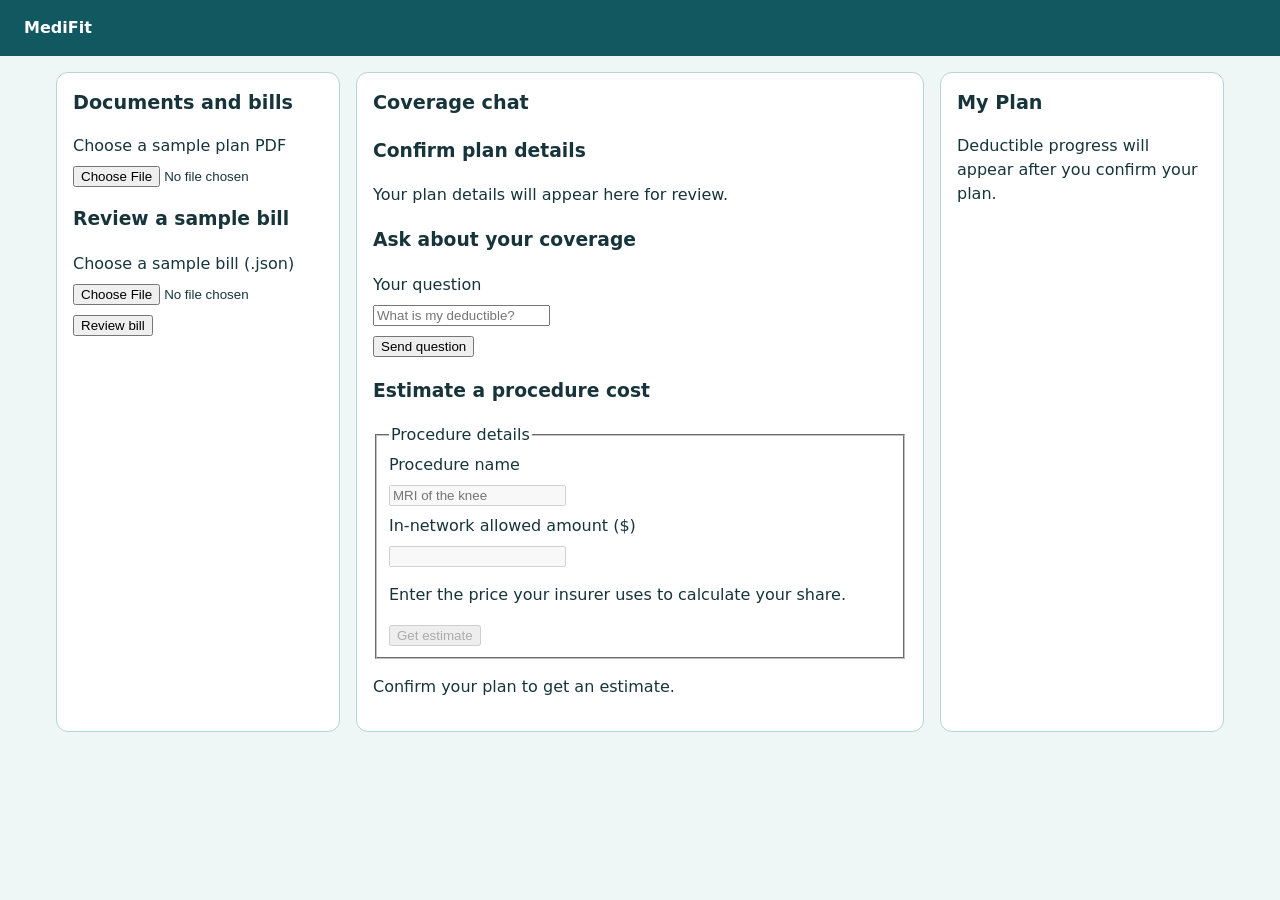
==== frontend/index.html @ 6615fc57 "Build MediFit frontend and bill review" ====
<!doctype html>
<html lang="en">
<meta charset="utf-8">
<meta name="viewport" content="width=device-width, initial-scale=1">
<title>MediFit</title>
<style>
  * { box-sizing: border-box; }
  body { margin: 0; font: 1rem/1.5 system-ui; color: #17343b; background: #eef6f6; }
  header { padding: 1rem 1.5rem; background: #125861; color: white; }
  h2 { margin-top: 0; font-size: 1.2rem; }
  .layout {
    display: grid;
    grid-template-columns: minmax(0, 1fr) minmax(0, 2fr) minmax(0, 1fr);
    gap: 1rem;
    max-width: 75rem;
    margin: auto;
    padding: 1rem;
  }
  .panel { padding: 1rem; border: 1px solid #b5d4d7; border-radius: .75rem; background: white; }
  input { display: block; max-width: 100%; margin: .5rem 0; }
  @media (max-width: 48rem) { .layout { grid-template-columns: 1fr; } }
</style>
<header><strong>MediFit</strong></header>
<div class="layout">
  <aside class="panel" aria-labelledby="documents">
    <h2 id="documents">Documents and bills</h2>
    <label for="plan-pdf">Choose a sample plan PDF</label>
    <input id="plan-pdf" type="file" accept=".pdf,application/pdf">
<form id="bill-form">
  <h3>Review a sample bill</h3>
  <label for="bill-file">Choose a sample bill (.json)</label>
  <input id="bill-file" type="file" accept=".json,application/json" required>
  <button type="submit">Review bill</button>
</form>
<p id="bill-status" role="status"></p>
<ul id="bill-flags" aria-label="Bill review findings"></ul>
  </aside>
  <main class="panel">
    <h2>Coverage chat</h2>
    <section aria-labelledby="confirm">
      <h3 id="confirm">Confirm plan details</h3>
      <p>Your plan details will appear here for review.</p>
    </section>
    <section aria-labelledby="chat-heading">
  <h3 id="chat-heading">Ask about your coverage</h3>
  <div id="chat-log" role="log" aria-label="Coverage conversation"></div>

  <form id="chat-form">
    <label for="chat-message">Your question</label>
    <input id="chat-message" type="text" maxlength="2000" required
           placeholder="What is my deductible?">
    <button type="submit">Send question</button>
  </form>
  <p id="chat-status" role="status"></p>
</section>

    <section aria-labelledby="estimate-heading">
  <h3 id="estimate-heading">Estimate a procedure cost</h3>
  <form id="estimate-form">
    <fieldset id="estimate-fields" disabled>
      <legend>Procedure details</legend>

      <label for="estimate-service">Procedure name</label>
      <input id="estimate-service" name="service" required
             placeholder="MRI of the knee">

      <label for="estimate-amount">In-network allowed amount ($)</label>
      <input id="estimate-amount" name="allowed_amount" type="number"
             min="0" step="0.01" required aria-describedby="allowed-amount-help">
      <p id="allowed-amount-help">Enter the price your insurer uses to calculate your share.</p>

      <button type="submit">Get estimate</button>
    </fieldset>
  </form>
  <p id="estimate-status" role="status">Confirm your plan to get an estimate.</p>
  <div id="estimate-result"></div>
</section>
  </main>
  <aside class="panel" aria-labelledby="my-plan">
    <h2 id="my-plan">My Plan</h2>
    <p>Deductible progress will appear after you confirm your plan.</p>
  </aside>
</div>
<script>
  const picker = document.querySelector("#plan-pdf");
  const status = document.querySelector("#confirm + p");
  const details = document.createElement("dl");
  const confirmButton = document.createElement("button");

  status.setAttribute("role", "status");
  confirmButton.type = "button";
  confirmButton.textContent = "Confirm plan details";
  confirmButton.hidden = true;
  status.after(details, confirmButton);
let selectedPlan = null;
  function showFields(list, fields) {
    for (const [key, value] of Object.entries(fields)) {
      if (key === "confirmed") continue;

      const label = document.createElement("dt");
      label.textContent = key.replaceAll("_", " ");
      const description = document.createElement("dd");

      if (value && typeof value === "object" && !Array.isArray(value)) {
        const nested = document.createElement("dl");
        showFields(nested, value);
        description.append(nested);
      } else {
        description.textContent = Array.isArray(value)
          ? value.join(", ") || "None"
          : value ?? "Not available";
      }

      list.append(label, description);
    }
  }

  picker.addEventListener("change", async () => {
    const file = picker.files[0];
    details.replaceChildren();
    confirmButton.hidden = true;
    if (!file) {
      status.textContent = "Choose a sample plan PDF to review.";
      return;
    }

    status.textContent = "Loading sample plan details…";
    try {
      const response = await fetch("./api/upload/plan", { method: "POST" });
      if (!response.ok) throw new Error(`HTTP ${response.status}`);
      const plan = await response.json();
      if (picker.files[0] !== file) return;
      showFields(details, plan);
      selectedPlan = plan;
      status.textContent = "Review these sample plan details.";
      confirmButton.hidden = false;
    } catch {
      if (picker.files[0] === file) {
        status.textContent = "Could not load the sample plan. Try choosing the PDF again.";
        picker.value = "";
      }
    }
  });

const estimateForm = document.querySelector("#estimate-form");
const estimateFields = document.querySelector("#estimate-fields");
const estimateStatus = document.querySelector("#estimate-status");
const estimateResult = document.querySelector("#estimate-result");
const estimateButton = estimateForm.querySelector("button");
const dollars = new Intl.NumberFormat("en-US", {
  style: "currency",
  currency: "USD",
});

confirmButton.addEventListener("click", () => {
  if (!selectedPlan) return;

  selectedPlan.confirmed = true;
  status.textContent = "Sample plan details confirmed.";
  confirmButton.disabled = true;
  estimateFields.disabled = false;
  estimateStatus.textContent = "Enter a procedure and its allowed amount.";
});

picker.addEventListener("change", () => {
  selectedPlan = null;
  confirmButton.disabled = false;
  estimateFields.disabled = true;
  estimateButton.disabled = false;
  estimateStatus.textContent = "Confirm your plan to get an estimate.";
  estimateResult.replaceChildren();
});

estimateForm.addEventListener("submit", async (event) => {
  event.preventDefault();

  const plan = selectedPlan;
  if (!plan?.confirmed) return;

  const fields = new FormData(estimateForm);
  const service = String(fields.get("service")).trim();
  if (!service) {
    estimateStatus.textContent = "Enter a procedure name.";
    return;
  }

  estimateButton.disabled = true;
  estimateResult.replaceChildren();
  estimateStatus.textContent = "Getting your estimate…";

  try {
    const response = await fetch("./api/estimate", {
      method: "POST",
      headers: { "Content-Type": "application/json" },
      body: JSON.stringify({
        plan,
        service,
        allowed_amount: Number(fields.get("allowed_amount")),
        kind: "coinsurance",
      }),
    });

    if (!response.ok) throw new Error(`HTTP ${response.status}`);
    const estimate = await response.json();
    if (selectedPlan !== plan) return;

    const summary = document.createElement("p");
    summary.textContent =
      `You may pay ${dollars.format(estimate.member_pays)}. ` +
      `Your plan may pay ${dollars.format(estimate.plan_pays)}.`;

    const steps = document.createElement("ol");
    for (const step of estimate.steps) {
      const item = document.createElement("li");
      const source = step.source_page == null ? "" : ` (plan page ${step.source_page})`;
      item.textContent =
        `${step.label} — ${step.math}. ${dollars.format(step.amount)}${source}`;
      steps.append(item);
    }

    const disclaimer = document.createElement("p");
    disclaimer.textContent = estimate.disclaimer;
    estimateResult.append(summary, steps, disclaimer);

    estimateStatus.textContent = estimate.missing?.length
      ? `Missing information: ${estimate.missing.join(", ")}.`
      : "Estimate ready.";
  } catch (error) {
    if (selectedPlan === plan) {
      estimateStatus.textContent = `Could not get an estimate (${error.message}). Try again.`;
    }
  } finally {
    if (selectedPlan === plan) estimateButton.disabled = false;
  }
});
const chatForm = document.querySelector("#chat-form");
const chatInput = document.querySelector("#chat-message");
const chatLog = document.querySelector("#chat-log");
const chatStatus = document.querySelector("#chat-status");
const chatSend = chatForm.querySelector("button");
const chatSessionId = crypto.getRandomValues(new Uint32Array(4)).join("-");

function addChatMessage(text) {
  const entry = document.createElement("p");
  entry.textContent = text;
  chatLog.append(entry);
}

chatForm.addEventListener("submit", async (event) => {
  event.preventDefault();
  const originalInput = chatInput.value;
  const message = originalInput.trim();
  if (!message || chatSend.disabled) return;

  chatSend.disabled = true;
  chatStatus.textContent = "Getting an answer…";

  try {
    const response = await fetch("./api/chat", {
      method: "POST",
      headers: { "Content-Type": "application/json" },
      body: JSON.stringify({ session_id: chatSessionId, message }),
    });
    if (!response.ok) throw new Error(`HTTP ${response.status}`);

    const reply = await response.json();
    addChatMessage(`You: ${message}`);
    addChatMessage(`MediFit: ${reply.answer}`);

    for (const { doc_id, page } of reply.citations ?? []) {
      addChatMessage(`Source: ${doc_id}, page ${page}`);
    }

    if (chatInput.value === originalInput) chatInput.value = "";
    chatStatus.textContent = "";
  } catch {
    chatStatus.textContent = "Could not get an answer. Please try again.";
  } finally {
    chatSend.disabled = false;
  }
});
const billForm = document.querySelector("#bill-form");
const billFile = document.querySelector("#bill-file");
const billStatus = document.querySelector("#bill-status");
const billFlags = document.querySelector("#bill-flags");
const billButton = billForm.querySelector("button");

billFile.addEventListener("change", () => {
  billFlags.replaceChildren();
  billStatus.textContent = "";
});

billForm.addEventListener("submit", async (event) => {
  event.preventDefault();
  const file = billFile.files[0];
  if (!file || billButton.disabled) return;

  billButton.disabled = true;
  billFile.disabled = true;
  billFlags.replaceChildren();
  billStatus.textContent = "Reviewing the sample bill…";

  try {
    const sample = JSON.parse(await file.text());
    const response = await fetch("./api/audit", {
      method: "POST",
      headers: { "Content-Type": "application/json" },
      body: JSON.stringify(sample.bill ?? sample),
    });
    if (!response.ok) throw new Error(`HTTP ${response.status}`);

    const result = await response.json();
    for (const flag of result.flags) {
      const item = document.createElement("li");
      item.textContent = `Lines ${flag.line_ids.join(", ")}. ${flag.detail} ${flag.explanation ?? ""}`;
      billFlags.append(item);
    }

    billStatus.textContent = result.flags.length
      ? "Review complete. See the findings below."
      : "Review complete. No items were flagged.";
  } catch (error) {
    billStatus.textContent = error instanceof SyntaxError
      ? "Choose one of the sample bill JSON files and try again."
      : `Could not review the bill (${error.message}).`;
  } finally {
    billFile.disabled = false;
    billButton.disabled = false;
  }
});
</script>
</html>
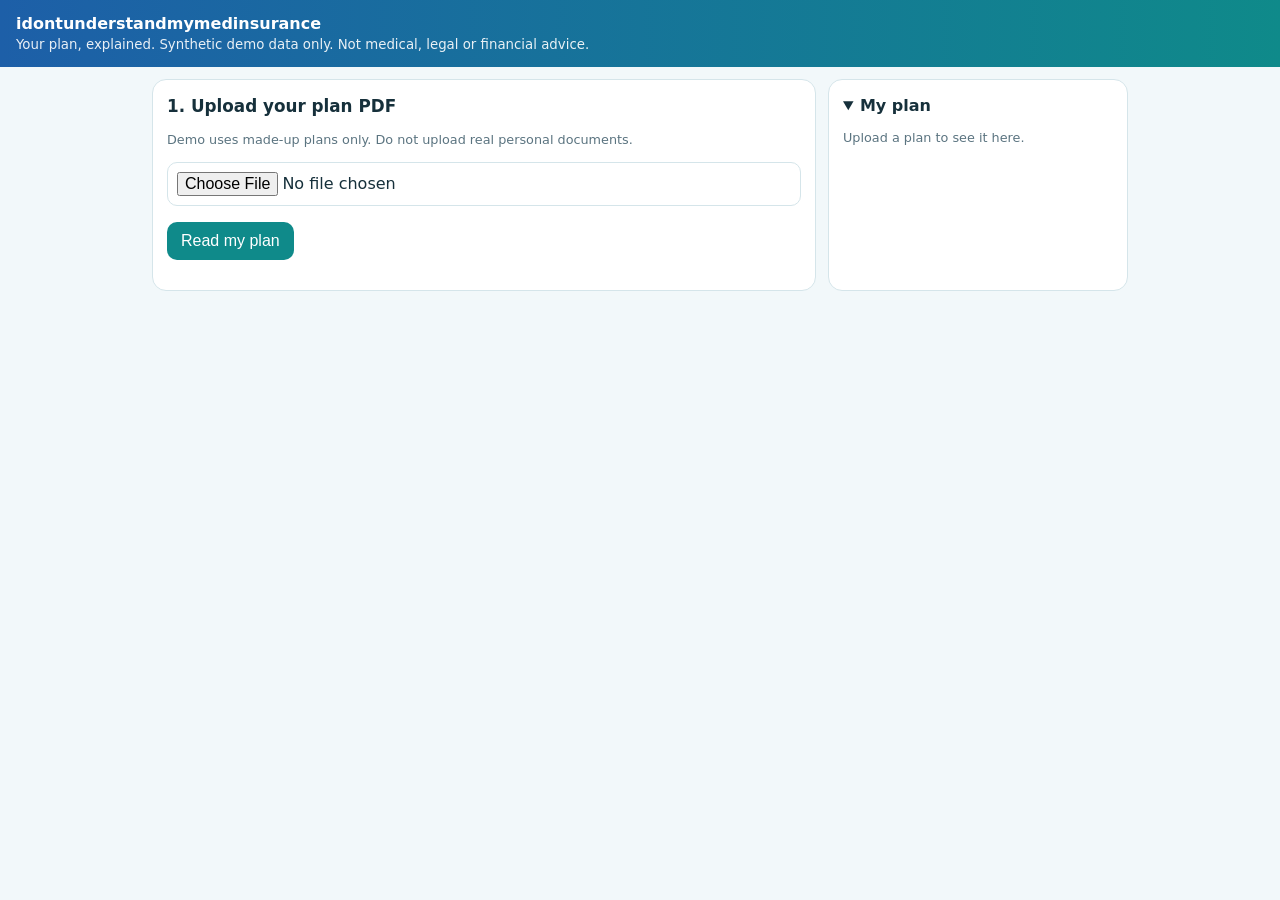
==== commit 93736ce2: "Add real front page (upload, confirm terms, chat) served at / Co-Authored-By: Claude Sonnet 5.5 <nor" ====
--- a/frontend/index.html
+++ b/frontend/index.html
@@ -1,332 +1,140 @@
-<!doctype html>
+<!DOCTYPE html>
 <html lang="en">
+<head>
 <meta charset="utf-8">
 <meta name="viewport" content="width=device-width, initial-scale=1">
-<title>MediFit</title>
+<title>idontunderstandmymedinsurance</title>
 <style>
-  * { box-sizing: border-box; }
-  body { margin: 0; font: 1rem/1.5 system-ui; color: #17343b; background: #eef6f6; }
-  header { padding: 1rem 1.5rem; background: #125861; color: white; }
-  h2 { margin-top: 0; font-size: 1.2rem; }
-  .layout {
-    display: grid;
-    grid-template-columns: minmax(0, 1fr) minmax(0, 2fr) minmax(0, 1fr);
-    gap: 1rem;
-    max-width: 75rem;
-    margin: auto;
-    padding: 1rem;
-  }
-  .panel { padding: 1rem; border: 1px solid #b5d4d7; border-radius: .75rem; background: white; }
-  input { display: block; max-width: 100%; margin: .5rem 0; }
-  @media (max-width: 48rem) { .layout { grid-template-columns: 1fr; } }
+:root{color-scheme:light;--teal:#0f8a8a;--blue:#1d5fa8;--bg:#f2f8fa;--ink:#16303b;--mut:#5b7480;--line:#d5e5ea}
+*{box-sizing:border-box}
+body{margin:0;font:16px/1.45 system-ui,sans-serif;background:var(--bg);color:var(--ink)}
+header{background:linear-gradient(90deg,var(--blue),var(--teal));color:#fff;padding:12px 16px;font-weight:700}
+header small{display:block;font-weight:400;opacity:.9}
+main{max-width:1000px;margin:0 auto;padding:12px;display:grid;gap:12px;grid-template-columns:1fr}
+@media(min-width:800px){main{grid-template-columns:1fr 300px}}
+.card{background:#fff;border:1px solid var(--line);border-radius:14px;padding:14px;margin-bottom:12px}
+h2{margin:0 0 8px;font-size:1.05rem}
+button{background:var(--teal);color:#fff;border:0;border-radius:10px;padding:10px 14px;font-size:1rem;cursor:pointer}
+button.alt{background:#e3f1f3;color:var(--blue)}
+button:disabled{opacity:.5}
+input{font:inherit;padding:9px;border:1px solid var(--line);border-radius:10px;width:100%}
+label{display:block;font-size:.85rem;color:var(--mut);margin-top:8px}
+#log{min-height:220px;max-height:55vh;overflow:auto;display:flex;flex-direction:column;gap:8px;margin-bottom:8px}
+.msg{padding:9px 12px;border-radius:14px;max-width:88%;white-space:pre-wrap}
+.me{align-self:flex-end;background:var(--blue);color:#fff}
+.bot{align-self:flex-start;background:#e8f4f5}
+.cite{font-size:.8rem;color:var(--mut);margin-top:4px}
+.row{display:flex;gap:8px}
+.chips{display:flex;flex-wrap:wrap;gap:6px;margin-bottom:8px}
+.hide{display:none}
+.note{font-size:.8rem;color:var(--mut)}
+.bar{height:10px;background:#dbe9ed;border-radius:6px;overflow:hidden}
+.bar i{display:block;height:100%;background:var(--teal)}
+:focus-visible{outline:3px solid #f5a623;outline-offset:2px}
 </style>
-<header><strong>MediFit</strong></header>
-<div class="layout">
-  <aside class="panel" aria-labelledby="documents">
-    <h2 id="documents">Documents and bills</h2>
-    <label for="plan-pdf">Choose a sample plan PDF</label>
-    <input id="plan-pdf" type="file" accept=".pdf,application/pdf">
-<form id="bill-form">
-  <h3>Review a sample bill</h3>
-  <label for="bill-file">Choose a sample bill (.json)</label>
-  <input id="bill-file" type="file" accept=".json,application/json" required>
-  <button type="submit">Review bill</button>
+</head>
+<body>
+<header>idontunderstandmymedinsurance<small>Your plan, explained. Synthetic demo data only. Not medical, legal or financial advice.</small></header>
+<main>
+<div>
+<section class="card" id="uploadCard">
+<h2>1. Upload your plan PDF</h2>
+<p class="note">Demo uses made-up plans only. Do not upload real personal documents.</p>
+<input type="file" id="file" accept="application/pdf" aria-label="Plan PDF">
+<p><button id="uploadBtn">Read my plan</button></p>
+<p id="uploadMsg" class="note" role="status"></p>
+</section>
+<section class="card hide" id="confirmCard">
+<h2>2. Check what we read</h2>
+<p class="note">Fix anything that looks wrong. Nothing is used until you confirm.</p>
+<div id="fields"></div>
+<p><button id="confirmBtn">These are correct</button></p>
+<p id="confirmMsg" class="note" role="status"></p>
+</section>
+<section class="card hide" id="chatCard">
+<h2>3. Ask about your plan</h2>
+<div class="chips" id="chips"></div>
+<div id="log" aria-live="polite"></div>
+<form class="row" id="chatForm">
+<input id="q" placeholder="Ask about your coverage…" aria-label="Your question" autocomplete="off">
+<button id="send">Send</button>
 </form>
-<p id="bill-status" role="status"></p>
-<ul id="bill-flags" aria-label="Bill review findings"></ul>
-  </aside>
-  <main class="panel">
-    <h2>Coverage chat</h2>
-    <section aria-labelledby="confirm">
-      <h3 id="confirm">Confirm plan details</h3>
-      <p>Your plan details will appear here for review.</p>
-    </section>
-    <section aria-labelledby="chat-heading">
-  <h3 id="chat-heading">Ask about your coverage</h3>
-  <div id="chat-log" role="log" aria-label="Coverage conversation"></div>
-
-  <form id="chat-form">
-    <label for="chat-message">Your question</label>
-    <input id="chat-message" type="text" maxlength="2000" required
-           placeholder="What is my deductible?">
-    <button type="submit">Send question</button>
-  </form>
-  <p id="chat-status" role="status"></p>
 </section>
-
-    <section aria-labelledby="estimate-heading">
-  <h3 id="estimate-heading">Estimate a procedure cost</h3>
-  <form id="estimate-form">
-    <fieldset id="estimate-fields" disabled>
-      <legend>Procedure details</legend>
-
-      <label for="estimate-service">Procedure name</label>
-      <input id="estimate-service" name="service" required
-             placeholder="MRI of the knee">
-
-      <label for="estimate-amount">In-network allowed amount ($)</label>
-      <input id="estimate-amount" name="allowed_amount" type="number"
-             min="0" step="0.01" required aria-describedby="allowed-amount-help">
-      <p id="allowed-amount-help">Enter the price your insurer uses to calculate your share.</p>
-
-      <button type="submit">Get estimate</button>
-    </fieldset>
-  </form>
-  <p id="estimate-status" role="status">Confirm your plan to get an estimate.</p>
-  <div id="estimate-result"></div>
-</section>
-  </main>
-  <aside class="panel" aria-labelledby="my-plan">
-    <h2 id="my-plan">My Plan</h2>
-    <p>Deductible progress will appear after you confirm your plan.</p>
-  </aside>
 </div>
+<aside class="card">
+<details open><summary><b>My plan</b></summary>
+<div id="plan"><p class="note">Upload a plan to see it here.</p></div>
+</details>
+</aside>
+</main>
 <script>
-  const picker = document.querySelector("#plan-pdf");
-  const status = document.querySelector("#confirm + p");
-  const details = document.createElement("dl");
-  const confirmButton = document.createElement("button");
-
-  status.setAttribute("role", "status");
-  confirmButton.type = "button";
-  confirmButton.textContent = "Confirm plan details";
-  confirmButton.hidden = true;
-  status.after(details, confirmButton);
-let selectedPlan = null;
-  function showFields(list, fields) {
-    for (const [key, value] of Object.entries(fields)) {
-      if (key === "confirmed") continue;
-
-      const label = document.createElement("dt");
-      label.textContent = key.replaceAll("_", " ");
-      const description = document.createElement("dd");
-
-      if (value && typeof value === "object" && !Array.isArray(value)) {
-        const nested = document.createElement("dl");
-        showFields(nested, value);
-        description.append(nested);
-      } else {
-        description.textContent = Array.isArray(value)
-          ? value.join(", ") || "None"
-          : value ?? "Not available";
-      }
-
-      list.append(label, description);
-    }
-  }
-
-  picker.addEventListener("change", async () => {
-    const file = picker.files[0];
-    details.replaceChildren();
-    confirmButton.hidden = true;
-    if (!file) {
-      status.textContent = "Choose a sample plan PDF to review.";
-      return;
-    }
-
-    status.textContent = "Loading sample plan details…";
-    try {
-      const response = await fetch("./api/upload/plan", { method: "POST" });
-      if (!response.ok) throw new Error(`HTTP ${response.status}`);
-      const plan = await response.json();
-      if (picker.files[0] !== file) return;
-      showFields(details, plan);
-      selectedPlan = plan;
-      status.textContent = "Review these sample plan details.";
-      confirmButton.hidden = false;
-    } catch {
-      if (picker.files[0] === file) {
-        status.textContent = "Could not load the sample plan. Try choosing the PDF again.";
-        picker.value = "";
-      }
-    }
-  });
-
-const estimateForm = document.querySelector("#estimate-form");
-const estimateFields = document.querySelector("#estimate-fields");
-const estimateStatus = document.querySelector("#estimate-status");
-const estimateResult = document.querySelector("#estimate-result");
-const estimateButton = estimateForm.querySelector("button");
-const dollars = new Intl.NumberFormat("en-US", {
-  style: "currency",
-  currency: "USD",
-});
-
-confirmButton.addEventListener("click", () => {
-  if (!selectedPlan) return;
-
-  selectedPlan.confirmed = true;
-  status.textContent = "Sample plan details confirmed.";
-  confirmButton.disabled = true;
-  estimateFields.disabled = false;
-  estimateStatus.textContent = "Enter a procedure and its allowed amount.";
-});
-
-picker.addEventListener("change", () => {
-  selectedPlan = null;
-  confirmButton.disabled = false;
-  estimateFields.disabled = true;
-  estimateButton.disabled = false;
-  estimateStatus.textContent = "Confirm your plan to get an estimate.";
-  estimateResult.replaceChildren();
-});
-
-estimateForm.addEventListener("submit", async (event) => {
-  event.preventDefault();
-
-  const plan = selectedPlan;
-  if (!plan?.confirmed) return;
-
-  const fields = new FormData(estimateForm);
-  const service = String(fields.get("service")).trim();
-  if (!service) {
-    estimateStatus.textContent = "Enter a procedure name.";
-    return;
-  }
-
-  estimateButton.disabled = true;
-  estimateResult.replaceChildren();
-  estimateStatus.textContent = "Getting your estimate…";
-
-  try {
-    const response = await fetch("./api/estimate", {
-      method: "POST",
-      headers: { "Content-Type": "application/json" },
-      body: JSON.stringify({
-        plan,
-        service,
-        allowed_amount: Number(fields.get("allowed_amount")),
-        kind: "coinsurance",
-      }),
-    });
-
-    if (!response.ok) throw new Error(`HTTP ${response.status}`);
-    const estimate = await response.json();
-    if (selectedPlan !== plan) return;
-
-    const summary = document.createElement("p");
-    summary.textContent =
-      `You may pay ${dollars.format(estimate.member_pays)}. ` +
-      `Your plan may pay ${dollars.format(estimate.plan_pays)}.`;
-
-    const steps = document.createElement("ol");
-    for (const step of estimate.steps) {
-      const item = document.createElement("li");
-      const source = step.source_page == null ? "" : ` (plan page ${step.source_page})`;
-      item.textContent =
-        `${step.label} — ${step.math}. ${dollars.format(step.amount)}${source}`;
-      steps.append(item);
-    }
-
-    const disclaimer = document.createElement("p");
-    disclaimer.textContent = estimate.disclaimer;
-    estimateResult.append(summary, steps, disclaimer);
-
-    estimateStatus.textContent = estimate.missing?.length
-      ? `Missing information: ${estimate.missing.join(", ")}.`
-      : "Estimate ready.";
-  } catch (error) {
-    if (selectedPlan === plan) {
-      estimateStatus.textContent = `Could not get an estimate (${error.message}). Try again.`;
-    }
-  } finally {
-    if (selectedPlan === plan) estimateButton.disabled = false;
-  }
-});
-const chatForm = document.querySelector("#chat-form");
-const chatInput = document.querySelector("#chat-message");
-const chatLog = document.querySelector("#chat-log");
-const chatStatus = document.querySelector("#chat-status");
-const chatSend = chatForm.querySelector("button");
-const chatSessionId = crypto.getRandomValues(new Uint32Array(4)).join("-");
-
-function addChatMessage(text) {
-  const entry = document.createElement("p");
-  entry.textContent = text;
-  chatLog.append(entry);
-}
-
-chatForm.addEventListener("submit", async (event) => {
-  event.preventDefault();
-  const originalInput = chatInput.value;
-  const message = originalInput.trim();
-  if (!message || chatSend.disabled) return;
-
-  chatSend.disabled = true;
-  chatStatus.textContent = "Getting an answer…";
-
-  try {
-    const response = await fetch("./api/chat", {
-      method: "POST",
-      headers: { "Content-Type": "application/json" },
-      body: JSON.stringify({ session_id: chatSessionId, message }),
-    });
-    if (!response.ok) throw new Error(`HTTP ${response.status}`);
-
-    const reply = await response.json();
-    addChatMessage(`You: ${message}`);
-    addChatMessage(`MediFit: ${reply.answer}`);
-
-    for (const { doc_id, page } of reply.citations ?? []) {
-      addChatMessage(`Source: ${doc_id}, page ${page}`);
-    }
-
-    if (chatInput.value === originalInput) chatInput.value = "";
-    chatStatus.textContent = "";
-  } catch {
-    chatStatus.textContent = "Could not get an answer. Please try again.";
-  } finally {
-    chatSend.disabled = false;
-  }
-});
-const billForm = document.querySelector("#bill-form");
-const billFile = document.querySelector("#bill-file");
-const billStatus = document.querySelector("#bill-status");
-const billFlags = document.querySelector("#bill-flags");
-const billButton = billForm.querySelector("button");
-
-billFile.addEventListener("change", () => {
-  billFlags.replaceChildren();
-  billStatus.textContent = "";
-});
-
-billForm.addEventListener("submit", async (event) => {
-  event.preventDefault();
-  const file = billFile.files[0];
-  if (!file || billButton.disabled) return;
-
-  billButton.disabled = true;
-  billFile.disabled = true;
-  billFlags.replaceChildren();
-  billStatus.textContent = "Reviewing the sample bill…";
-
-  try {
-    const sample = JSON.parse(await file.text());
-    const response = await fetch("./api/audit", {
-      method: "POST",
-      headers: { "Content-Type": "application/json" },
-      body: JSON.stringify(sample.bill ?? sample),
-    });
-    if (!response.ok) throw new Error(`HTTP ${response.status}`);
-
-    const result = await response.json();
-    for (const flag of result.flags) {
-      const item = document.createElement("li");
-      item.textContent = `Lines ${flag.line_ids.join(", ")}. ${flag.detail} ${flag.explanation ?? ""}`;
-      billFlags.append(item);
-    }
-
-    billStatus.textContent = result.flags.length
-      ? "Review complete. See the findings below."
-      : "Review complete. No items were flagged.";
-  } catch (error) {
-    billStatus.textContent = error instanceof SyntaxError
-      ? "Choose one of the sample bill JSON files and try again."
-      : `Could not review the bill (${error.message}).`;
-  } finally {
-    billFile.disabled = false;
-    billButton.disabled = false;
-  }
-});
+const $=id=>document.getElementById(id);
+const sid="s"+Math.random().toString(36).slice(2,12);
+let plan=null,pages=[];
+const FIELDS=[["deductible","Deductible ($)"],["out_of_pocket_max","Out-of-pocket max ($)"],["coinsurance_pct","Coinsurance (% you pay)"],["copay_primary_care","Primary care copay ($)"],["copay_specialist","Specialist copay ($)"],["copay_er","Emergency room copay ($)"]];
+const val=x=>x&&typeof x==="object"?x.value:x;
+async function api(url,opts){
+  const r=await fetch(url,opts);let b=null;
+  try{b=await r.json()}catch(e){}
+  if(!r.ok){throw new Error((b&&typeof b.detail==="string"&&b.detail)||("Error "+r.status))}
+  return b}
+function setPlanPanel(){
+  const box=$("plan");box.textContent="";if(!plan)return;
+  const add=t=>{const p=document.createElement("p");p.textContent=t;box.appendChild(p)};
+  add((val(plan.insurer)||"")+" "+(val(plan.plan_name)||""));
+  FIELDS.forEach(([k,l])=>{const s=plan[k];if(s&&val(s)!=null)add(l+": "+val(s)+(s.page?" (p."+s.page+")":""))});
+  const d=val(plan.deductible);
+  if(d){const bar=document.createElement("div");bar.className="bar";const i=document.createElement("i");i.style.width="0%";bar.appendChild(i);box.appendChild(bar);add("Deductible met so far: $0 of $"+d)}}
+function showFields(){
+  const box=$("fields");box.textContent="";
+  FIELDS.forEach(([k,l])=>{
+    const lab=document.createElement("label");
+    lab.textContent=l+(plan[k]&&plan[k].page?" — found on page "+plan[k].page:" — not found, enter it or leave blank");
+    const inp=document.createElement("input");inp.type="number";inp.step="any";inp.id="f_"+k;
+    const v=val(plan[k]);inp.value=v==null?"":v;
+    lab.appendChild(inp);box.appendChild(lab)})}
+$("uploadBtn").onclick=async()=>{
+  const f=$("file").files[0];
+  if(!f){$("uploadMsg").textContent="Choose a PDF first.";return}
+  $("uploadBtn").disabled=true;$("uploadMsg").textContent="Reading your plan… this can take up to a minute.";
+  try{
+    const fd=()=>{const x=new FormData();x.append("file",f);return x};
+    const [p,g]=await Promise.all([api("/api/upload/plan",{method:"POST",body:fd()}),api("/api/upload/pages",{method:"POST",body:fd()})]);
+    plan=p;pages=g.pages;showFields();
+    $("confirmCard").classList.remove("hide");$("uploadMsg").textContent="Done."
+  }catch(e){$("uploadMsg").textContent="Could not read the plan: "+e.message}
+  $("uploadBtn").disabled=false};
+$("confirmBtn").onclick=async()=>{
+  const out=JSON.parse(JSON.stringify(plan));
+  FIELDS.forEach(([k])=>{
+    const t=$("f_"+k).value,o=plan[k];
+    if(t==="")out[k]=null;
+    else if(o&&Number(t)===val(o))out[k]=o;
+    else out[k]={value:Number(t),page:(o&&o.page)||null,quote:(o&&o.quote)||null}});
+  out.confirmed=true;
+  try{
+    await api("/api/chat/sessions/"+sid+"/context",{method:"PUT",headers:{"Content-Type":"application/json"},body:JSON.stringify({plan:out,plan_document_id:"plan",documents:pages,confirmed:true})});
+    plan=out;setPlanPanel();$("confirmMsg").textContent="Confirmed.";
+    $("chatCard").classList.remove("hide");startChat()
+  }catch(e){$("confirmMsg").textContent="Could not save: "+e.message}};
+function bubble(t,c){const d=document.createElement("div");d.className="msg "+c;d.textContent=t;$("log").appendChild(d);$("log").scrollTop=1e9;return d}
+function startChat(){
+  const box=$("chips");if(box.children.length)return;
+  ["What is my deductible?","What is my copay for a specialist?","Estimate a primary care visit costing $200"].forEach(t=>{
+    const b=document.createElement("button");b.type="button";b.className="alt";b.textContent=t;b.onclick=()=>ask(t);box.appendChild(b)});
+  bubble("Your plan is confirmed. Ask me anything about your coverage. Estimates are estimates, not guarantees.","bot")}
+async function ask(t){
+  if(!t.trim())return;
+  bubble(t,"me");$("q").value="";$("send").disabled=true;
+  const w=bubble("Thinking…","bot");
+  try{
+    const r=await api("/api/chat",{method:"POST",headers:{"Content-Type":"application/json"},body:JSON.stringify({session_id:sid,message:t})});
+    w.textContent=r.answer;
+    if(r.citations&&r.citations.length){const c=document.createElement("div");c.className="cite";c.textContent="Source: page "+[...new Set(r.citations.map(x=>x.page))].join(", ");w.appendChild(c)}
+    if(r.estimate){const e=r.estimate,c=document.createElement("div");c.className="cite";c.textContent="Steps: "+e.steps.map(s=>s.label+" ("+s.math+") = $"+s.amount).join(" → ")+" | You pay about $"+e.member_pays+" (estimate)";w.appendChild(c)}
+  }catch(e){w.textContent="Sorry, that didn't work: "+e.message}
+  $("send").disabled=false}
+$("chatForm").onsubmit=ev=>{ev.preventDefault();ask($("q").value)};
 </script>
-</html>+</body>
+</html>
